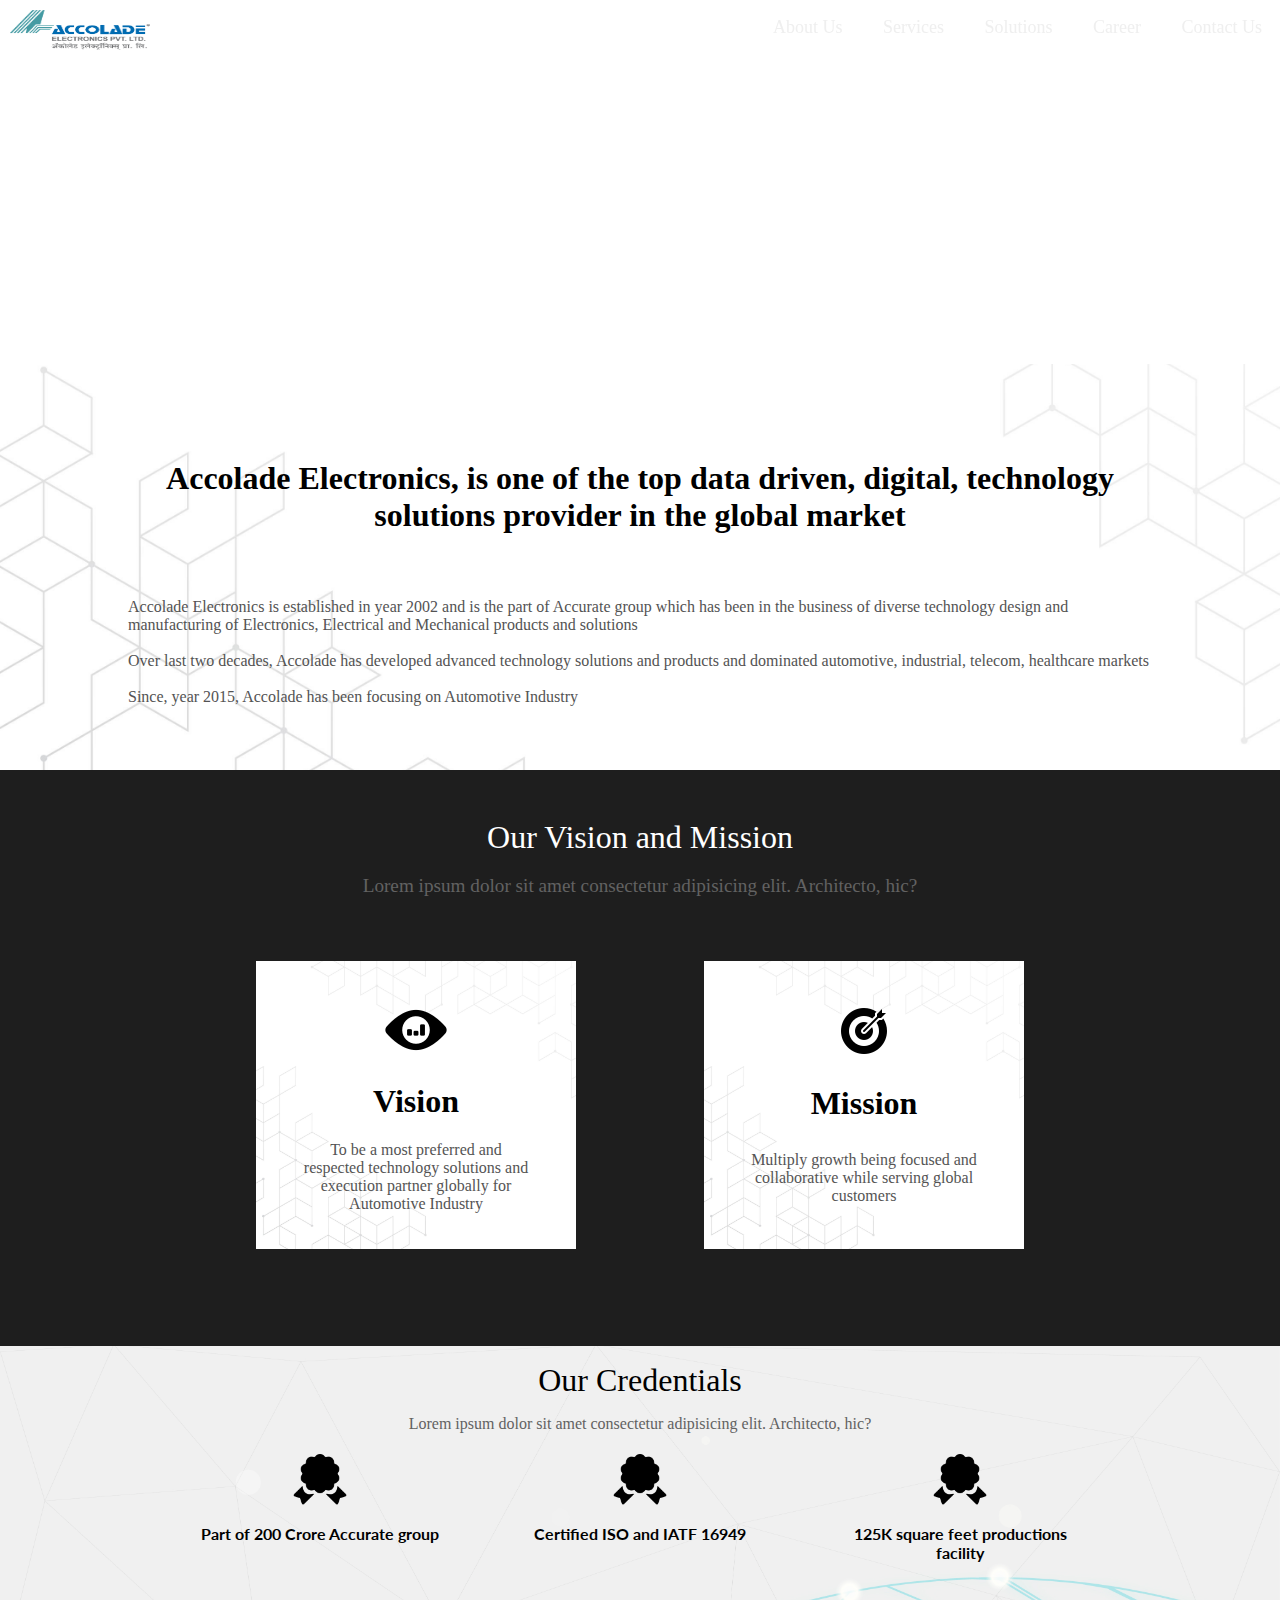
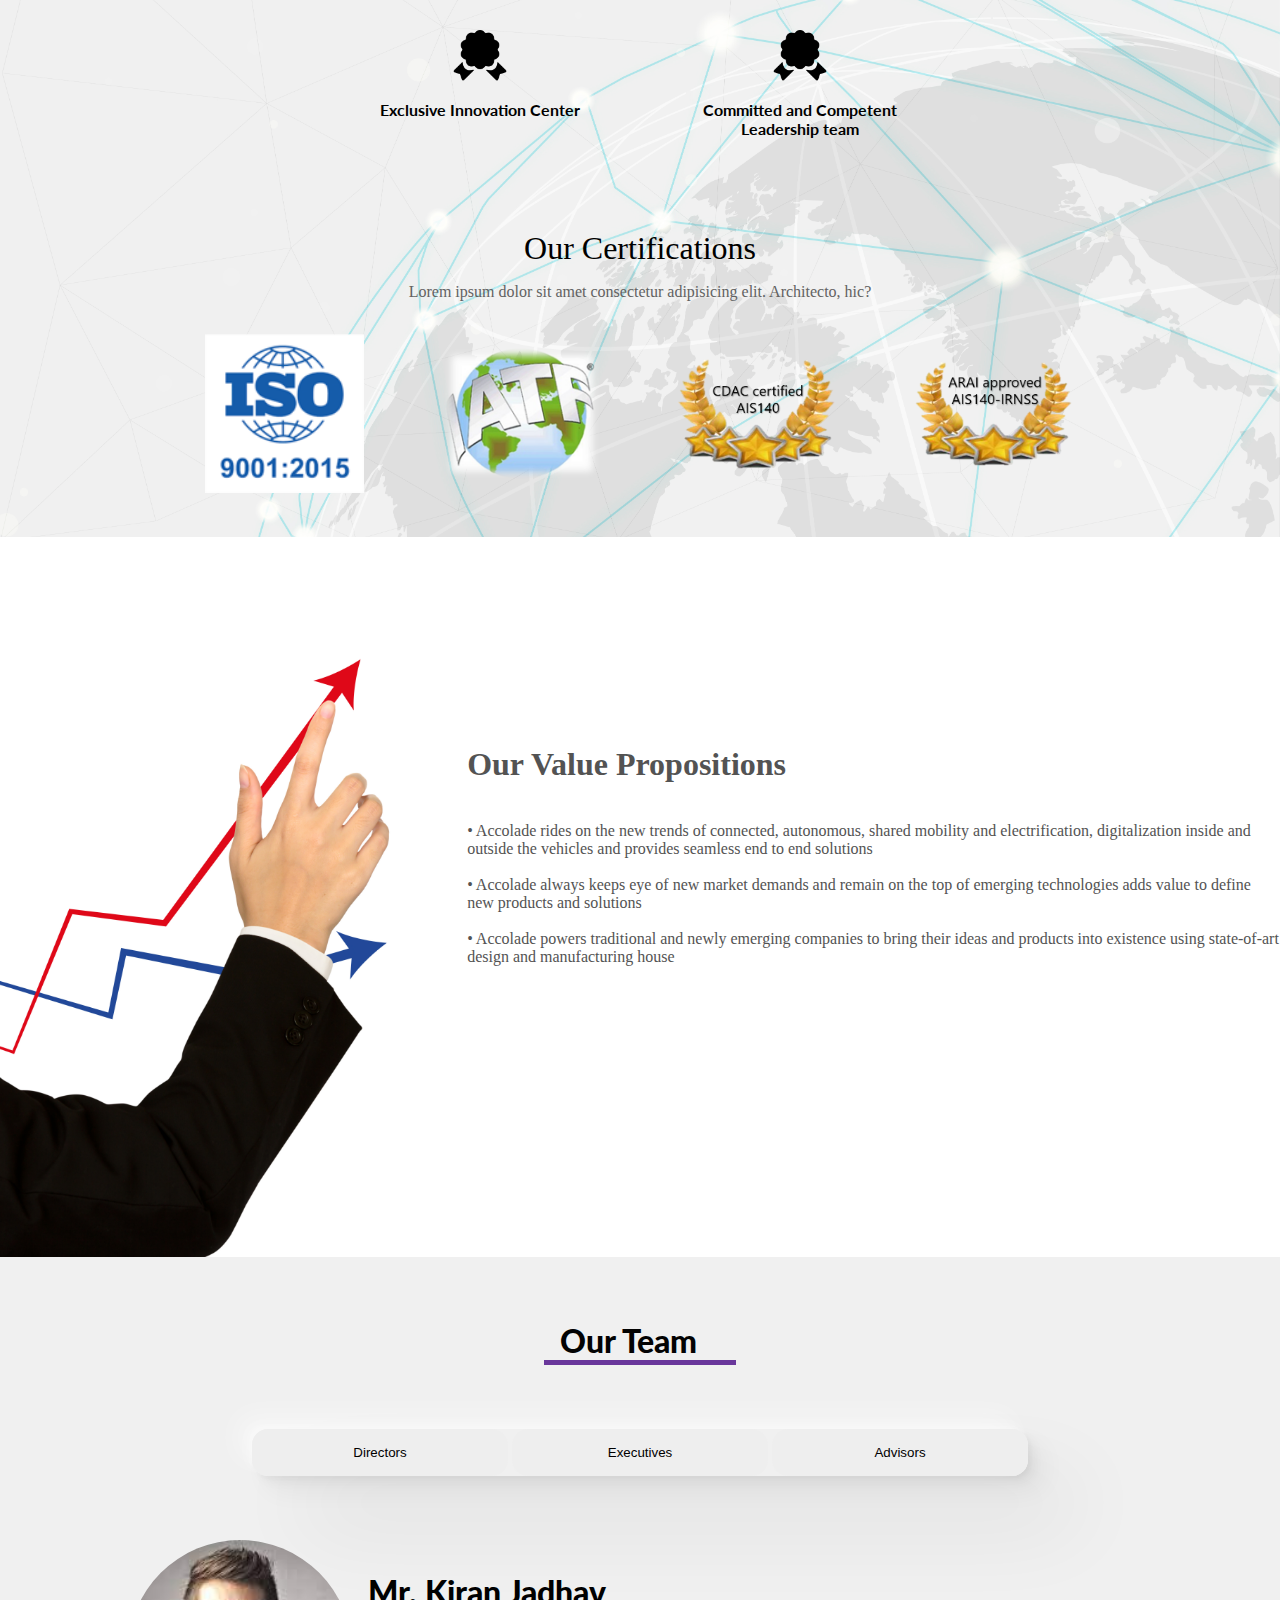
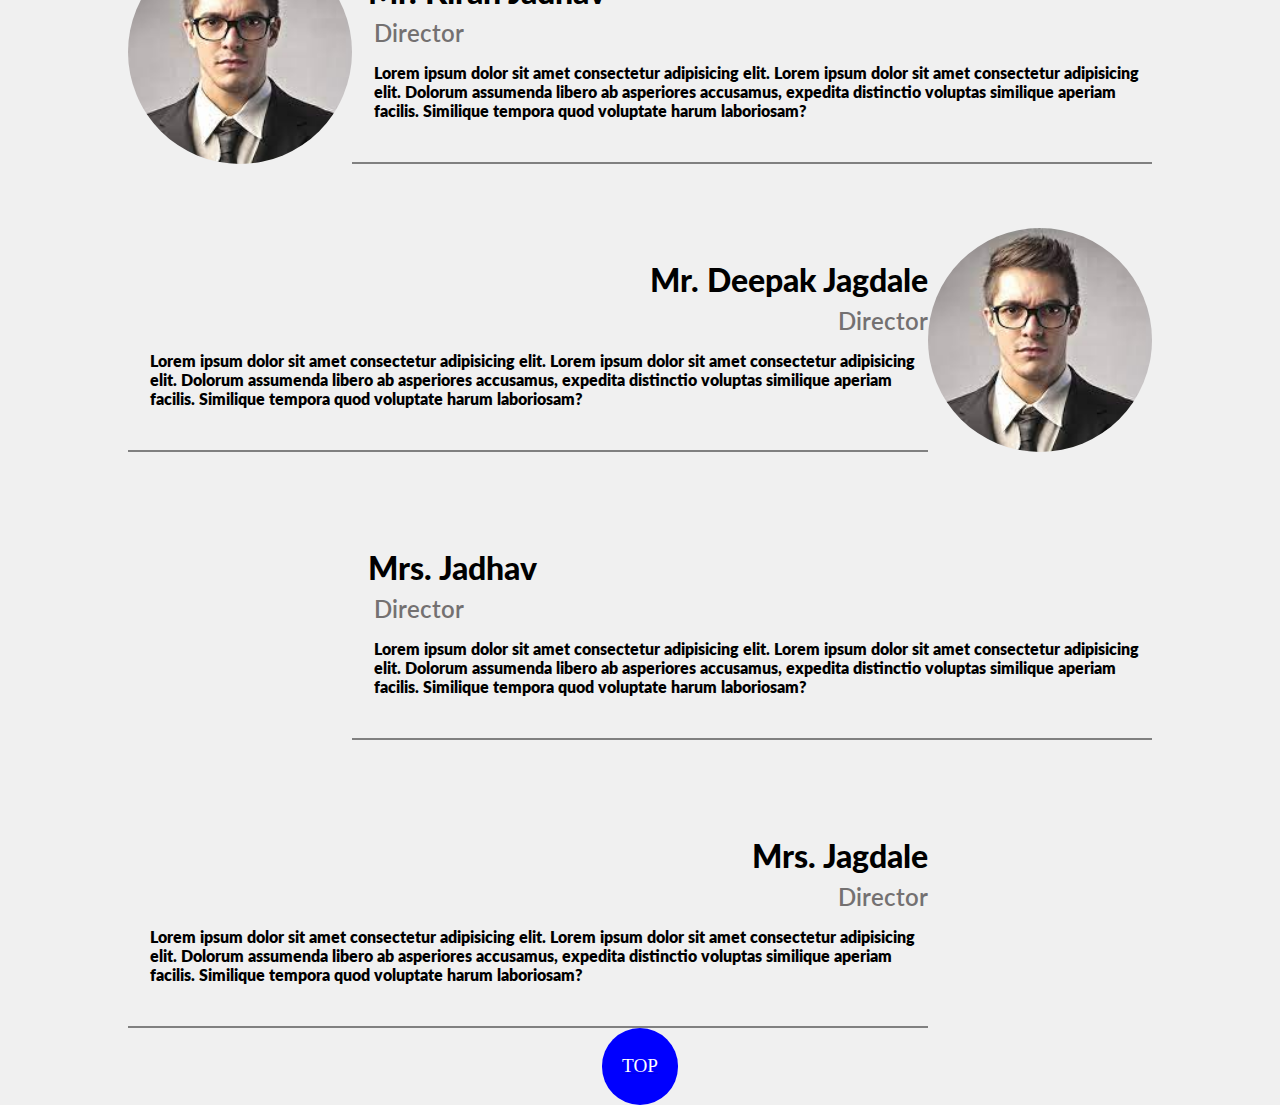
==== about_us.html @ e9a10e1c "first commit" ====
<!DOCTYPE html>
<html lang="en">
<head>
    <meta charset="UTF-8">
    <meta http-equiv="X-UA-Compatible" content="IE=edge">
    <meta name="viewport" content="width=device-width, initial-scale=1.0">
    <title>About Us</title>
    <link rel="stylesheet" href="./about_us.css">
    <!-- <link rel="stylesheet" href="./services.css"> -->
</head>
<body>
    <div class="container">
        <div class="nav" id="nav">
            <input type="checkbox" id="nav-check">
            <div class="nav-header">
              <div class="nav-title" id="nav-title">
                <a href="./index.html"><img src="./Accolade.png" class="nav_img" alt=""></a>
              </div>
            </div>
            <div class="nav-btn" id="nav-btn">
              <label for="nav-check"> 
                <span></span>
                <span></span>
                <span></span>
              </label>
            </div>
          
            <div class="nav-links">
              <a href="./about_us.html">About Us</a>
              <a href="./services.html">Services</a>
              <a href="./solutions.html" target="_blank">Solutions</a>
              <a href="" target="_blank">Career</a>
              <a href="./contact_us.html" target="_blank">Contact Us</a>
            </div>
          </div>
        
        <div class="about_header">
            <div class="about_header_head">
                About Us
            </div>
        </div>

        <div class="img_info2">
          <div class="img_head">
            Accolade Electronics, is one of the top data driven, digital, technology solutions provider in the global market 
          </div>
          <div class="img_text">
           Accolade Electronics is established in year 2002 and is the part of Accurate group which has been in the business of diverse technology design and manufacturing of Electronics, Electrical and Mechanical products and solutions</br></br>Over last two decades, Accolade has developed advanced technology solutions and products and dominated automotive, industrial, telecom, healthcare markets</br></br>Since, year 2015, Accolade has been focusing on Automotive Industry

          </div>
          

        </div>

         <div class="vmv_container">
          <div class="vmv_head">
            <div class="vmv_head_heading">Our Vision and Mission</div>
            <div class="vmv_head_body">Lorem ipsum dolor sit amet consectetur adipisicing elit. Architecto, hic?
             </div>
           </div>
           <div class="vmv_blocks">
            <div class="vmv_block">
              <div class="vmv_block_icon">
                <img src="./icons8-vision-64.png" class="vmv_block_img" alt="">
              </div>
              <div class="vmv_block_desc">
                Vision
              </div>
              <div class="vmv_block_desc_body">To be a most preferred and respected technology solutions and execution partner globally for Automotive Industry</div>
            </div>
            <div class="vmv_block">
              <div class="vmv_block_icon">
                <img src="./icons8-goal-50.png" class="vmv_block_img" alt="">
              </div>
              <div class="vmv_block_desc">
                Mission
              </div>
              <div class="vmv_block_desc_body">Multiply growth being focused and collaborative while serving global customers</div>
            </div>
          </div>
        </div> 



        <div class="creds_cert_container">

       

        <div class="creds_container">
          <div class="creds_head">
           <div class="creds_head_heading">Our Credentials</div>
           <div class="creds_head_body">Lorem ipsum dolor sit amet consectetur adipisicing elit. Architecto, hic?
            </div>
          </div>

          <div class="strength">
            
            <div class="strcard2">
                <div class="strcard100">
                   <div class="servicecards">
                      <img class="servicecer" src="./icons8-certificate-96.png" alt="">
                   </div>
                   <div >
                     <p class="servicepara">Part of 200 Crore Accurate group</p>
                   </div>
                </div>
    
                <div class="strcard100">
                  <div class="servicecards">
                    <img class="servicecer" src="./icons8-certificate-96.png" alt="">
                 </div>
                 <div >
                   <p class="servicepara">Certified ISO and IATF 16949</p>
                 </div>
                </div>   
    
                <div class="strcard100">
                  <div class="servicecards">
                    <img class="servicecer" src="./icons8-certificate-96.png" alt="">
                 </div>
                 <div >
                   <p class="servicepara">125K square feet productions facility</p>
                 </div>
                </div>   
        </div>
   
    
        <div class="strcard2">
            <div class="strcard100">
              <div class="servicecards">
                <img class="servicecer" src="./icons8-certificate-96.png" alt="">
             </div>
             <div >
               <p class="servicepara">Exclusive Innovation Center</p>
             </div>
            </div>
    
            <div class="strcard100">
              <div class="servicecards">
                <img class="servicecer" src="./icons8-certificate-96.png" alt="">
             </div>
             <div >
               <p class="servicepara">Committed and Competent Leadership team</p>
             </div>
            </div>   
    </div>
    </div>
        </div>

        <div class="cert_container">
          <div class="cert_head">
           <div class="cert_head_heading">Our Certifications</div>
           <div class="cert_head_body">Lorem ipsum dolor sit amet consectetur adipisicing elit. Architecto, hic?
            </div>
          </div>
          <div class="cert_blocks">
            <div class="cert_block1"></div>
            <div class="cert_block2"></div>
            <div class="cert_block3"></div>
            <div class="cert_block4"></div>
          </div>
        </div>
      </div>

       

        <div class="img_info">
          <div class="img_img_2">
          </div>
          <div class="img_text">
            <div class="img_text_head">Our Value Propositions</div>
            
            •	Accolade rides on the new trends of connected, autonomous, shared mobility and electrification, digitalization inside and outside the vehicles and provides seamless end to end solutions </br></br>
•	Accolade always keeps eye of new market demands and remain on the top of emerging technologies adds value to define new products and solutions </br></br>
•	Accolade powers traditional and newly emerging companies to bring their ideas and products into existence using state-of-art design and manufacturing house  </br></br>

          </div>
          

        </div>
       
        <div class="profiles_container">
    <div id="ourteam" class="ourteam">
        Our Team
    </div>
    <div class="btn-group">
      <a href="./about_us.html#ourteam"><button class="btn-group__item btn-group__item">Directors</button></a>
      <a href="./about_us_exec.html#ourteam"><button class="btn-group__item">Executives</button></a>
        <a href="./about_us_adv.html#ourteam"><button class="btn-group__item">Advisors</button></a>

        </div>


    <div class="profile">
        <div class="photo1">
        </div>
        <div class="aboutmember">
            <div id="management" class="name">Mr. Kiran Jadhav</div>
            <div class="designation">Director</div>
            <div class="proinfo">Lorem ipsum dolor sit amet consectetur adipisicing elit. Lorem ipsum dolor sit amet consectetur adipisicing elit. Dolorum assumenda libero ab asperiores accusamus, expedita distinctio voluptas similique aperiam facilis. Similique tempora quod voluptate harum laboriosam?</div>
        </div>
    </div>


    <div class="profile2">
        <div class="aboutmember">
            <div class="name4">Mr. Deepak Jagdale</div>
            <div class="designation4">Director</div>
            <div class="proinfo4">Lorem ipsum dolor sit amet consectetur adipisicing elit. Lorem ipsum dolor sit amet consectetur adipisicing elit. Dolorum assumenda libero ab asperiores accusamus, expedita distinctio voluptas similique aperiam facilis. Similique tempora quod voluptate harum laboriosam?</div>
        </div>
        <div class="photo1">
        </div>
    </div>


    <div class="profile1">
      <div class="aboutmember">
        <div class="photo1">
        </div>
          <div class="name4">Mr. Deepak Jagdale</div>
          <div class="designation4">Director</div>
          <div class="proinfo4">Lorem ipsum dolor sit amet consectetur adipisicing elit. Lorem ipsum dolor sit amet consectetur adipisicing elit. Dolorum assumenda libero ab asperiores accusamus, expedita distinctio voluptas similique aperiam facilis. Similique tempora quod voluptate harum laboriosam?</div>
      </div>
  </div>

    <div class="profile">
        <div class="photo2">
        </div>
        <div class="aboutmember">
            <div id="management" class="name">Mrs. Jadhav</div>
            <div class="designation">Director</div>
            <div class="proinfo">Lorem ipsum dolor sit amet consectetur adipisicing elit. Lorem ipsum dolor sit amet consectetur adipisicing elit. Dolorum assumenda libero ab asperiores accusamus, expedita distinctio voluptas similique aperiam facilis. Similique tempora quod voluptate harum laboriosam?</div>
        </div>
    </div>

    <div class="profile2">
      <div class="aboutmember">
          <div class="name4">Mrs. Jagdale</div>
          <div class="designation4">Director</div>
          <div class="proinfo4">Lorem ipsum dolor sit amet consectetur adipisicing elit. Lorem ipsum dolor sit amet consectetur adipisicing elit. Dolorum assumenda libero ab asperiores accusamus, expedita distinctio voluptas similique aperiam facilis. Similique tempora quod voluptate harum laboriosam?</div>
      </div>
      <div class="photo2">
      </div>
  </div>


  <div class="profile1">
    <div class="aboutmember">
      <div class="photo2">
      </div>
        <div class="name4">Mrs. Jagdale</div>
        <div class="designation4">Director</div>
        <div class="proinfo4">Lorem ipsum dolor sit amet consectetur adipisicing elit. Lorem ipsum dolor sit amet consectetur adipisicing elit. Dolorum assumenda libero ab asperiores accusamus, expedita distinctio voluptas similique aperiam facilis. Similique tempora quod voluptate harum laboriosam?</div>
    </div>
</div>

    <a href="#ourteam">
        <div class="topbtn">
            TOP
        </div>
    </a>
  </div>

    </div>
    <script src="main.js"></script>
            
</body>
</html>
---- about_us.css ----
@import url("https://fonts.googleapis.com/css2?family=Lato&display=swap");



body {
  margin: 0;
  padding: 0;
  
}

.header{
    background-color: black;
}

.container {
  width: 100%;
  margin: 0;
  padding: 0;
  display: flex;
  flex-direction: column;
  align-items: center;
  -webkit-transition: background-color 2s ease-out;
  -moz-transition: background-color 2s ease-out;
  -o-transition: background-color 2s ease-out;
  transition: background-color 2s ease-out;
  
}

* {
  box-sizing: border-box;
}

body {
  margin: 0px;
  font-family: "segoe ui";
}

/* for home link */
/* newly added */

.nav_img{
  height: 40px;
  width: 140px;
}

.home_nav_link{
  text-decoration: none;
  color: white;
}

.nav {
  height: 60px;
  width: 100%;
  background: transparent;
  position: fixed;
  z-index: 4;
}

.nav > .nav-header {
  display: inline;
}

.nav > .nav-header > .nav-title {
  display: inline-block;
  font-size: 22px;
  color: #fff;
  padding: 10px 10px 10px 10px;
}

.nav > .nav-btn {
  display: none;
}

.nav > .nav-links {
  display: inline;
  float: right;
  font-size: 18px;
  height: 100%;
}

.nav > .nav-links > a {
  display: inline-block;
  padding: 1em;
  height: 100%;
  text-decoration: none;
  color: #efefef;
  text-align: center;
  line-height: 100%;
}

.nav > .nav-links > a:hover {
  background-color: rgba(0, 0, 0, 0.3);
}

.nav > #nav-check {
  display: none;
}

@media (max-width: 700px) {
  .nav_img{
    height: 40px;
    width: 100px;
  }
  .ham_link{
    height: 1em;
  }
  .nav > .nav-btn {
    display: inline-block;
    position: absolute;
    right: 0px;
    top: 0px;
  }
  .nav > .nav-btn > label {
    display: inline-block;
    width: 50px;
    height: 50px;
    padding: 13px;
  }
  .nav > .nav-btn > label:hover,
  .nav #nav-check:checked ~ .nav-btn > label {
    background-color: rgba(0, 0, 0, 0.3);
  }
  .nav > .nav-btn > label > span {
    display: block;
    width: 25px;
    height: 10px;
    border-top: 2px solid #eee;
  }
  .nav > .nav-links {
    position: absolute;
    display: block;
    width: 100%;
    background-color: #333;
    height: 0px;
    transition: all 0.3s ease-in;
    overflow-y: hidden;
    top: 50px;
    left: 0px;
  }
  .nav > .nav-links > a {
    display: block;
    width: 100%;
    height: 4em;
  }
  .nav > #nav-check:not(:checked) ~ .nav-links {
    height: 0px;
  }
  .nav > #nav-check:checked ~ .nav-links {
    height: calc(100vh - 50px);
    overflow-y: auto;
  }

}

/*over video text*/

.over_video {
  z-index: 2;
  color: white;
  position: absolute;
  width: 50%;
  top: 12em;
  left: 25%;
  text-align: center;
  flex-direction: column;
  align-items: center;
}
.over_video_heading {
  text-align: center;
  font-size: 4em;
  font-weight: 400;
}

/*scroll nav css*/
.pa-fixed-header {
  background-color: #ffffff !important;
  -webkit-transition: background-color 1s ease-out;
  -moz-transition: background-color 1s ease-out;
  -o-transition: background-color 1s ease-out;
  transition: background-color 1s ease-out;
}

.text-black {
  color: #000000 !important;
}

.about_header{
  background: transparent;
    width: 100%;
    color: rgb(255, 255, 255);
    display: flex;
    flex-direction: column;
    align-items: center;
    justify-content: flex-end;
    background-image: url("./AboutUs\ Page\ banner\ image.jpg");
    background-size: cover;
    background-position: center center;
    background-repeat: no-repeat;
    background-attachment: local;
    padding-bottom: 2em;
    animation: fadeIn ease 5s;
    animation-iteration-count: 1;
    animation-fill-mode: forwards;

}

@keyframes fadeIn {
  0% {
      opacity: 0%;
  }
  100% {
      opacity: 100%;
   }
}

.about_header_head{
    text-align: right;
    width: 100%;
    margin-top: 3em;
    padding-right: 1em;
    font-size: 5em;
    font-weight: 500;
    font-family:'Gill Sans', 'Gill Sans MT', Calibri, 'Trebuchet MS', sans-serif;

    
}

.about_header_body{
    text-align: center;
    font-size: 1.2em;
    padding-left: 8em;
    padding-right: 8em;
    margin-top: 1.5em;

}

.img_info{
  width: 100%;
  min-height: 35em;
  display: flex;
  justify-content: space-between;
  align-items: center;
  background-color: white;
  color: #000000;



}

.img_info2{
  width: 100%;
  display: flex;
  flex-direction: column;
  justify-content: space-evenly;
  align-items: center;
  background-color: white;
  color: #000000;
  background-image: url("./5570863.jpg");
    background-size: cover;
    background-position: center center;
    background-repeat: no-repeat;
    background-attachment: local;


}

.img_img{
  width: 45%;
  height: 100%;
  border-radius: 0 90% 90% 0;
  z-index: 2;
  float: left;
  background-image: url("./gabriel-santos-GBVDilE8yvI-unsplash.jpg");
   background-size: cover;
  background-position: center center;
  background-repeat: no-repeat;
  background-attachment: local;
  color: rgb(0, 0, 0);
  font-size: 3em;
  font-weight: 500;
  text-align: center;
  padding-right: 1em;
  display: flex;
  flex-direction: column;
  justify-content: center;
  align-items: flex-end;
  animation: fadeInAnimation ease 5s;
  animation-iteration-count: 1;
  animation-fill-mode: forwards;
}

.img_img_2{
  width: 45%;
  height: 15em;
  border-radius: 0 90% 90% 0;
  z-index: 2;
  float: left;
  background-image: url("./businessman-touching-red-arrow.jpg");
   background-size: cover;
  background-position: center center;
  background-repeat: no-repeat;
  background-attachment: local;
  color: rgb(0, 0, 0);
  font-size: 3em;
  font-weight: 500;
  text-align: center;
  padding-right: 1em;
  display: flex;
  flex-direction: column;
  justify-content: left;
  align-items: flex-end;
  animation: fadeInAnimation ease 5s;
  animation-iteration-count: 1;
  animation-fill-mode: forwards;
}

.img_text{
  color: rgb(83, 83, 83);
  font-size: 1em;
  width: 80%;
  margin-bottom: 3em;
  padding-bottom: 1em;
}

.img_text_head{
  font-size: 2em;
  font-weight: 600;
  padding-bottom: 1.2em;
}

.img_head{
  width: 80%;
  font-size: 2em;
  margin-top: 3em;
  text-align: center;
  font-weight: 700;
  margin-bottom: 2em;
}

@media (max-width: 800px){
  .img_img{
    display: none;
  }
  .img_img_2{
    display: none;
  }
  .img_text{
    display: flex;
    flex-direction: column;
    align-items: center;
    justify-content: center;
    text-align: center;
    margin: auto;
  }
}

@keyframes fadeInAnimation {
  0% {    
      opacity: 0%;
      width: 0%;
  }
  100% {
      opacity: 100%;
      width: 45%;

   }
}

/* creds-container */

.creds_cert_container{
  width: 100%;
  background-color: rgb(240, 240, 240);
  display: flex;
  flex-wrap: wrap;
  flex-direction: column;
  align-items: center;
  justify-content: center;
  background-image: url("./61769.jpg");
  background-position: center center;
  background-repeat: no-repeat;
  background-size: cover;
}

.creds_container{
  width: 100%;
  background: transparent;
  display: flex;
  flex-direction: column;
  align-items: center;
  justify-content: center;
  
}

.creds_head{
  width: 100%;
  display: flex;
  flex-direction: column;
  align-items: center;
  justify-content: center;

}

.creds_head_heading{
  font-size: 2em;
  font-weight: 500;
  width: 100%;
  display: flex;
  align-items: center;
  justify-content: center;
  margin-top: 0.5em;
}

.creds_head_body{
  display: flex;
  align-items: center;
  justify-content: center ;
  padding-left: 8%;
  padding-right: 8%;
  width: 100%;
  font-size: 1em;
  margin-top: 1em;
  color: rgb(98, 98, 98);
  text-align: center;
}



.creds_blocks{
  height: 70%;
  max-width: 100%;
  display: flex;
  justify-content: space-evenly;
  align-items: center;
  flex-wrap: wrap;
  padding-left: 20%;
  padding-right: 20%;
  padding-top: 2em;
  
  


}

.creds_block{
  width: 30%;
  height: 50%;
  display: flex;
  align-items: center;
  justify-content: space-evenly;
  flex-direction: column;
  
  
}

/* .creds_block_icon{

  display: flex;
  justify-content: center;
  align-items: center;
  height: 30%;
} */
.creds_block_img{
  height: 60px;
  width: 60px;
}

.creds_block_desc{
  text-align: center;
  height: 70%;
  display: flex;
  justify-content: center;
  align-items: center;
  font-size: 1.4em;
  color: rgb(0, 0, 0);
  font-weight: 600;
  padding-left: 20px;
  padding-right: 20px;
}

/* certifications */

.cert_container{
  min-height: 22em;
  width: 100%;
  background: transparent;
  display: flex;
  flex-direction: column;
  align-items: center;
  justify-content: center;
  padding-bottom: 2em;
}

.cert_head{
  width: 100%;
  display: flex;
  flex-direction: column;
  align-items: center;
  justify-content: center;

}

.cert_head_heading{
  font-size: 2em;
  font-weight: 500;
  width: 100%;
  display: flex;
  align-items: center;
  justify-content: center;
  margin-top: 1em;
}

.cert_head_body{
  display: flex;
  flex-wrap: wrap;
  align-items: center;
  justify-content: center ;
  padding-left: 8%;
  padding-right: 8%;
  width: 100%;
  font-size: 1em;
  margin-top: 1em;
  color: rgb(98, 98, 98);
}



.cert_blocks{
  height: 80%;
  width: 100%;
  display: flex;
  justify-content: space-evenly;
  align-items: center;
  flex-wrap: wrap;
  padding-left: 10%;
  padding-right: 10%;
  padding-top: 2em;
}

.cert_block1{
  width: 10em;
  height: 10em;
  display: flex;
  align-items: center;
  justify-content: space-evenly;
  flex-direction: column;
  background-image: url("./iso_cert.png");
  background-size: contain;
 background-position: center center;
 background-repeat: no-repeat;
 background-attachment: local;

  
  
}

.cert_block2{
  width: 10em;
  height: 10em;
  display: flex;
  align-items: center;
  justify-content: space-evenly;
  flex-direction: column;
  background-image: url("./iatf_cert.png");
  background-size: contain;
 background-position: center center;
 background-repeat: no-repeat;
 background-attachment: local;
  
  
}
.cert_block3{
  width: 10em;
  height: 10em;
  display: flex;
  align-items: center;
  justify-content: space-evenly;
  flex-direction: column;
  background-image: url("./cdac_cert.png");
  background-size: contain;
 background-position: center center;
 background-repeat: no-repeat;
 background-attachment: local;
  
  
}
.cert_block4{
  width: 10em;
  height: 10em;
  display: flex;
  align-items: center;
  justify-content: space-evenly;
  flex-direction: column;
  background-image: url("./arai_cert.png");
  background-size: contain;
 background-position: center center;
 background-repeat: no-repeat;
 background-attachment: local;
  
  
}

@media only screen and (max-width: 400px){
  .cert_head_heading{
    font-size: 2em;
  }

  .cert_head_body{
    text-align: center;
  }



}



/* our presence */

.pres_container{
  height: 40em;
  width: 100%;
  background-color: rgb(255, 255, 255);
  display: flex;
  flex-direction: column;
  justify-content: space-evenly;
  align-items: center;
  background-image: url("./5570863.jpg");
  background-size: cover;
 background-position: center center;
 background-repeat: no-repeat;
 background-attachment: local;
}

.pres_head{
  width: 100%;
  font-size: 3em;
  font-weight: 600;
  display: flex;
  align-items: center;
  justify-content: center;
}

.pres_map{
  height: 60%;
  width: 80%;
  background-image: url("./map_img.png");
  background-size: contain;
 background-position: center center;
 background-repeat: no-repeat;
 background-attachment: local;
}

.pres_body{
  width: 80%;
  font-size: 1.5em;
  font-weight: 500;
  display: flex;
  align-items: center;
  justify-content: right;

}


/* vision mission values */

.vmv_container{
  min-height: 36em;
  width: 100%;
  background-color: rgb(30, 30, 30);
  display: flex;
  flex-direction: column;
  align-items: center;
  justify-content: space-evenly;
  padding-bottom: 2em;
}

.vmv_head{
  width: 100%;
  display: flex;
  flex-direction: column;
  align-items: center;
  justify-content: center;

}

.vmv_head_heading{
  font-size: 2em;
  font-weight: 500;
  width: 100%;
  display: flex;
  align-items: center;
  justify-content: center;
  margin-top: 0.5em;
  color: white;
}

.vmv_head_body{
  display: flex;
  align-items: center;
  justify-content: center ;
  padding-left: 8%;
  padding-right: 8%;
  width: 100%;
  font-size: 1.2em;
  margin-top: 1em;
  color: rgb(98, 98, 98);
  text-align: center;
}

.vmv_blocks{
  height: 80%;
  width: 100%;
  display: flex;
  flex-wrap: wrap;
  justify-content: space-evenly;
  align-items: center;
  padding-left: 10%;
  padding-right: 10%;
  padding-top: 2em;
}



.vmv_block{
  width: 20em;
  min-height: 18em;
  margin-bottom: 2em;
  display: flex;
  align-items: center;
  justify-content: space-evenly;
  flex-direction: column;
  background-color: white;
  background-image: url("./5570863.jpg");
  background-position: center center;
  background-repeat: no-repeat;
  background-size: cover;
  padding: 1em;
}

.vmv_block_icon{

  display: flex;
  justify-content: center;
  align-items: center;
  height: 20%;
}
.vmv_block_img{
  height: 100%;
  width: 100%;
}

.vmv_block_desc{
  text-align: center;
  height: 25%;
  display: flex;
  justify-content: center;
  align-items: center;
  font-size: 2em;
  font-weight: 700;
  color: rgb(0, 0, 0);
  padding-left: 20px;
  padding-right: 20px;
}

.vmv_block_desc_body{
  width: 100%;
  height: 40%;
  text-align: center;
  padding-left: 10%;
  padding-right: 10%;
  color: rgb(84, 84, 84);
  font-size: 1em;
  
}

.vmv_values_block{
  height: 30%;
  width: 100%;
  background-color: white;
  margin-top: 2em;
}

@media only screen and (max-width: 800px){

  .vmv_head_heading{
    font-size: 2em;
  }

  .vmv_head_body{
    font-size: 1.2em;
  }



  /* .vmv_blocks{
    height: 80%;
    width: 100%;
    display: flex;
    flex-direction: column;
    justify-content: space-evenly;
    align-items: center;
    padding-left: 10%;
    padding-right: 10%;
    padding-top: 2em;
  }
   */



}


.img_cards{
  width: 100%;
  background-color: rgb(240, 240, 240);
  height: 800px;
  padding: 5%;
  display: flex;
  flex-direction: row;
  justify-content: space-between;
  flex-wrap:wrap-reverse;
}
.img_card{
  width: 45%;
  height: 20em;
  background-color: rgb(255, 255, 255);
  margin-bottom: 2em;


}
.img_card_img{
  display: none;
  width: 100%;
  height: 100%;
  background-image: url("./5g-communication-technology-composition.jpg");
  background-size: cover;
  background-position: center center;
  background-repeat: no-repeat;
  background-attachment: local;
  display: flex;
  align-items: center;
  justify-content: center;
  font-size: 10vw;
  color: white;
  z-index: 2;
  position: relative;
  text-align: center;
  top: -20.5vw;

  
}

.img_card_hover{
  font-size: 2em;
  

}

.img_card_img:hover{
  animation: backgroundFade ease 1s;
  animation-iteration-count: 1;
  animation-fill-mode: forwards;  
}

.under_image{
  padding: 5%;
}

.under_image_head{
  font-size: 5em;
  width: 100%;
  text-align: center;
  font-weight: 600;
  margin-bottom: 20px;
}

.under_image_body{
  font-size: 2em;
  text-align: center;

}
@keyframes backgroundFade{
  0% {    
    opacity: 100%;
  }
  100% {
    opacity: 0%;

   }
}

/* profiles */

.profiles_container{
  
  background-color: rgb(240, 240, 240);
  display: flex;
  flex-direction: column;
  align-items: center;
  justify-content: center;
  padding-top: 4em;
  width: 100%;
}

.photo1{
  height: 14em;
  width: 14em;
  border-radius: 50%;
  background-image: url("[data-uri]");
  background-position: center;
    background-repeat: no-repeat;
    background-size: cover;
}
.profile{
  display: flex;
  padding-top: 4em;
}
.profile1{
  display: flex;
  padding-top: 4em;
  display: none;
}
.profile2{
  display: flex;
  padding-top: 4em;
}
.name{
  font-size: 2em;
  padding-left: 0.5em;
  font-family: 'Lato', sans-serif;
  font-weight: 900;
}
.designation{
  font-family: 'Lato', sans-serif;
  padding-left: 0.9em;
  color: rgb(116, 113, 113);
  font-size: 1.5em;
  padding-top: 0.3em;
  font-weight: 600;
}
.proinfo{
  max-width: 50em;
  font-family: 'Lato', sans-serif;
  padding-left: 1.4em;
  padding-top: 1em;
  font-weight: 800;
}
.aboutmember{
  padding-top: 2em;
  border-bottom: 2px solid gray;

}
.photo2{
  height: 14em;
  padding-left: 3em;
  width: 14em;
  border-radius: 50%;
  background-position: center;
  background-repeat: no-repeat;
  background-size: cover;
  background-image: url("https://media-exp1.licdn.com/dms/image/C4E03AQHhzINsOR9ClA/profile-displayphoto-shrink_200_200/0/1516768589095?e=1652313600&v=beta&t=KnpCamMC3NzZwfAODjsNoVIgIoxGTl4WN-NMISnRVn0");
}
.photo3{
  height: 14em;
  width: 14em;
  border-radius: 50%;
  padding-left: 3em;
  background-position: center;
  background-repeat: no-repeat;
  background-size: cover;
  background-image: url("https://img.fixthephoto.com/blog/images/gallery/news_preview_mob_image__preview_11368.png");
}
.photo4{
  height: 14em;
  width: 14em;
  border-radius: 50%;
  background-position: center;
  background-repeat: no-repeat;
  background-size: cover;
  background-image: url("https://raw.githubusercontent.com/ArjunAtlast/Profile-Card/master/assets/john-doe.png");
}

  .name4{
    font-size: 2em;
    padding-left: 0.5em;
    font-family: 'Lato', sans-serif;
    font-weight: 900;
    display: flex;
    justify-content: right;
    align-items: right;
  }
  .designation4{
    font-family: 'Lato', sans-serif;
    padding-left: 0.9em;
    color: rgb(116, 113, 113);
    font-size: 1.5em;
    padding-top: 0.3em;
    font-weight: 600;
    display: flex;
    justify-content: right;
    align-items: right;
  }
  .proinfo4{
    width: 50em;
    font-family: 'Lato', sans-serif;
    padding-left: 1.4em;
    padding-top: 1em;
    font-weight: 800;
    display: flex;
    justify-content: right;
    align-items: right;
  }
  .ourteam{
    font-size: 2em;
    padding-left: 0.5em;
    font-family: 'Lato', sans-serif;
    font-weight: 900;
    border-bottom:5px solid rebeccapurple;
    width: 6em;

  }

  .btn-group {
    border-radius: 1rem;
    box-shadow: -2.3px -2.3px 3.8px rgba(255, 255, 255, 0.2), -6.3px -6.3px 10.6px rgba(255, 255, 255, 0.3), -15.1px -15.1px 25.6px rgba(255, 255, 255, 0.4), -50px -50px 85px rgba(255, 255, 255, 0.07), 2.3px 2.3px 3.8px rgba(0, 0, 0, 0.024), 6.3px 6.3px 10.6px rgba(0, 0, 0, 0.035), 15.1px 15.1px 25.6px rgba(0, 0, 0, 0.046), 50px 50px 85px rgba(0, 0, 0, 0.07);
    margin: auto;
    margin-top: 4em;
  }
  @media only screen and (max-width: 800px){
    .btn-group {
      border-radius: 1rem;
      box-shadow: -2.3px -2.3px 3.8px rgba(255, 255, 255, 0.2), -6.3px -6.3px 10.6px rgba(255, 255, 255, 0.3), -15.1px -15.1px 25.6px rgba(255, 255, 255, 0.4), -50px -50px 85px rgba(255, 255, 255, 0.07), 2.3px 2.3px 3.8px rgba(0, 0, 0, 0.024), 6.3px 6.3px 10.6px rgba(0, 0, 0, 0.035), 15.1px 15.1px 25.6px rgba(0, 0, 0, 0.046), 50px 50px 85px rgba(0, 0, 0, 0.07);
      margin: auto;
      margin-top: 4em;
      display: flex;
      flex-direction: column;
      justify-content: center;
    }
  }

  .btn-group__item {
    border: none;
    min-width: 16rem;
    padding: 1rem 2rem;
    background-color: #eee;
    cursor: pointer;
    margin: 0;
    box-shadow: inset 0px 0px 0px -15px rebeccapurple;
    transition: all 300ms ease-out;
  }
  .btn-group__item:last-child {
    border-top-right-radius: 1rem;
    border-bottom-right-radius: 1rem;
  }
  .btn-group__item:first-child {
    border-top-left-radius: 1rem;
    border-bottom-left-radius: 1rem;
  }
  .btn-group__item:hover, .btn-group__item:focus {
    color: rebeccapurple;
    box-shadow: inset 0px -20px 0px -15px rebeccapurple;
  }
  .btn-group__item:focus {
    outline: none;
  }
  .btn-group__item:after {
    content: "✔️";
    margin-left: 0.5rem;
    display: inline-block;
    color: rebeccapurple;
    position: absolute;
    transform: translatey(10px);
    opacity: 0;
    transition: all 200ms ease-out;
  }
  .btn-group__item--active:after {
    opacity: 1;
    transform: translatey(-2px);
  }











  .btn {
    width: 120px;
    height: 50px;
  }


  .tab div {
    display: none;
}

.tab div:target {
    display: block;
  
}

.topbtn{
  display: flex;
  justify-content: center;
  height: 4em;
  width: 4em;
  border-radius: 50%;
  align-items: center;
  color: white;
  background-color: blue;
  cursor: pointer;
  font-size: larger;
}

























.servicecards{
  display: flex;
  justify-content: center;
}
.servicecer{
  width: 3.7em;
}
.servicepara{
  display: flex;
  justify-content: center;
  align-items: center;
  text-align: center;
  font-family: 'Lato', sans-serif;
  font-weight: bold;
  font-size: 1em;
}
.servicepara1{
  align-items: center;
  font-size: 0.9em;
  text-align: center;
  padding-left: 2em;
  padding-right: 2em;
  font-family: 'Lato', sans-serif;
}

.strcard2{
  display: flex;
  justify-content: center;
  flex-wrap: wrap;
  width: 100%;
}

.strcard100{
  height: 10em;
  border-radius: 0.5em;
  width: 16em;
  margin-top: 1em;
  margin-right: 2em;
  margin-left: 2em;
}

@media (max-width: 1030px){
  .profile{
    flex-direction: column;
    justify-content: center;
    align-items: center;
  }
  .profile2{
    display: none;
  }
  .profile1{
    display: block;
    align-items: center;
  }
  .aboutmember{
    display: flex;
    flex-direction: column;
    align-items: center;
    max-width: 36em;
    border-bottom: none;
  }
  .proinfo{
    max-width: 87vw;
    display: flex;
    flex-wrap: wrap;
  }
  .proinfo4{
    max-width: 87vw;
    display: flex;
    flex-wrap: wrap;
  }
}
---- services.css ----
@import url("https://fonts.googleapis.com/css2?family=Lato&display=swap");



html {
    scroll-behavior: smooth;
}

body {
  margin: 0;
  padding: 0;
  width: 100%;
  font-family: 'Lato', sans-serif;
}


.container {
    width: 100%;
    margin: 0;
    padding: 0;
    display: flex;
    background-color: #ffffff;
    flex-direction: column;
    align-items: center;
    -webkit-transition: background-color 2s ease-out;
    -moz-transition: background-color 2s ease-out;
    -o-transition: background-color 2s ease-out;
    transition: background-color 2s ease-out;
    
  }

  @keyframes background-color {
    0% {
        opacity: 0%;
    }
    100% {
        opacity: 100%;
     }
}


/* nav */
* {
    box-sizing: border-box;
  }

.nav_img{
    height: 40px;
    width: 140px;
  }

.home_nav_link{
    text-decoration: none;
    color: white;
  }
  
  .nav {
    height: 60px;
    width: 100%;
    background: transparent;
    position: fixed;
    z-index: 4;
  }
  
  .nav > .nav-header {
    display: inline;
  }
  
  .nav > .nav-header > .nav-title {
    display: inline-block;
    font-size: 22px;
    color: #fff;
    padding: 10px 10px 10px 10px;
  }
  
  .nav > .nav-btn {
    display: none;
  }
  
  .nav > .nav-links {
    display: inline;
    float: right;
    font-size: 18px;
    height: 100%;
  }
  
  .nav > .nav-links > a {
    display: inline-block;
    padding: 1em;
    height: 100%;
    text-decoration: none;
    color: #efefef;
    text-align: center;
    line-height: 100%;
  }
  
  .nav > .nav-links > a:hover {
    background-color: rgba(0, 0, 0, 0.3);
  }
  
  .nav > #nav-check {
    display: none;
  }
  
  @media (max-width: 700px) {
    .nav_img{
      height: 40px;
      width: 100px;
    }

    .ham_link{
      height: 1em;
    }
    .nav > .nav-btn {
      display: inline-block;
      position: absolute;
      right: 0px;
      top: 0px;
    }
    .nav > .nav-btn > label {
      display: inline-block;
      width: 50px;
      height: 50px;
      padding: 13px;
    }
    .nav > .nav-btn > label:hover,
    .nav #nav-check:checked ~ .nav-btn > label {
      background-color: rgba(0, 0, 0, 0.3);
    }
    .nav > .nav-btn > label > span {
      display: block;
      width: 25px;
      height: 10px;
      border-top: 2px solid #eee;
    }
    .nav > .nav-links {
      position: absolute;
      display: block;
      width: 100%;
      background-color: #333;
      height: 0px;
      transition: all 0.3s ease-in;
      overflow-y: hidden;
      top: 50px;
      left: 0px;
    }
    .nav > .nav-links > a {
      display: block;
      width: 100%;
      height: 4em;
    }
    .nav > #nav-check:not(:checked) ~ .nav-links {
      height: 0px;
    }
    .nav > #nav-check:checked ~ .nav-links {
      height: calc(100vh - 50px);
      overflow-y: auto;
    }
  }

  .pa-fixed-header {
    background-color: #ffffff !important;
    -webkit-transition: background-color 1s ease-out;
    -moz-transition: background-color 1s ease-out;
    -o-transition: background-color 1s ease-out;
    transition: background-color 1s ease-out;
  }
  
  .text-black {
    color: #000000 !important;
  }

/* img_header */

.about_header{
    background: transparent;
      height: 30em;
      width: 100%;
      color: rgb(255, 255, 255);
      display: flex;
      flex-direction: column;
      align-items: center;
      justify-content: flex-end;
      background-image: url("./manager-industrial-engineer-using-tablet-check-control-automation-robot-arms-machine.jpg");
      background-size: cover;
      background-position: center center;
      background-repeat: no-repeat;
      background-attachment: local;
      padding-bottom: 2em;
      animation: fadeIn ease 5s;
      animation-iteration-count: 1;
      animation-fill-mode: forwards;
  
  }
  
  @keyframes fadeIn {
    0% {
        opacity: 0%;
    }
    100% {
        opacity: 100%;
     }
  }
  
  .about_header_head{
      text-align: right;
      width: 100%;
      padding-right: 1em;
      font-size: 5em;
      font-weight: 500;
  
      
  }
  @media only screen and (max-width: 500px){
    .about_header_head{
      text-align: center;
      width: 100%;
      padding-right: 0em;
      font-size: 5em;
      font-weight: 500;
    }
  }

  .img_info2{
    width: 100%;
    height: 20em;
    display: flex;
    flex-direction: column;
    justify-content: space-evenly;
    align-items: center;
    background-color: white;
    color: #000000;
    background-image: url("./5570863.jpg");
      background-size: cover;
      background-position: center center;
      background-repeat: no-repeat;
      background-attachment: local;
  
  
  }

  .img_text{
    color: rgb(83, 83, 83);
    font-size: 1.2em;
    width: 80%;
  }
  
  .img_text_head{
    font-size: 2em;
    font-weight: 600;
    padding-bottom: 1.2em;
  }
  
  .img_head{
    width: 80%;
    font-size: 2em;
    text-align: center;
    font-weight: 700;
  }
  
/* components */

.productdes_container{
    width: 100%;
    min-height: 45em;
    background-color: rgb(255, 255, 255);
    background-image: url("./5570863.jpg");
    background-size: cover;
    background-position: center center;
    background-repeat: no-repeat;
    background-attachment: local;
}

.productdes_container_new{
  width: 100%;
  min-height: 30em;
  background-color: rgb(255, 255, 255);
  background-image: url("./5570863.jpg");
  background-size: cover;
  background-position: center center;
  background-repeat: no-repeat;
  background-attachment: local;
}

.productdes1_container{
    width: 100%;
    min-height: 20em;
    background-color: rgb(30, 30, 30);
    color: white;
}

.productdes2_container{
  width: 100%;
  height: 100%;
  padding-bottom: 2em;
    background-color: rgb(240, 240, 240);
    background-image: url("./61769.jpg");
    background-position: center center;
    background-repeat: no-repeat;
    background-size:  cover;
    
}

.productdes3_container{
  width: 100%;
  padding-bottom: 2em;
  background-color: rgb(240, 240, 240);
  background-image: url("./61769.jpg");
  background-position: center center;
  background-repeat: no-repeat;
  background-size: cover;
}

.heading1{
  
    font-size: xx-large;
    
    color: rgb(20, 20, 20);
    font-weight: 900;
    padding-left: 2em;
    padding-top: 1em;
    padding-bottom: 0.5em;
    border-bottom: 1px solid rgb(15, 15, 15);
    margin: auto;
    display: flex;
    justify-content: center;
}
.allcards1{
  display: flex;
  justify-content: center;
}
.card10{
  width: 26em;
  max-height: 26em;
  margin-top: 50px;

  background: rgb(43, 41, 49);
  border-radius: 16px;
  -webkit-box-shadow: -2px -1px 15px 7px rgba(0,0,0,0.5);
  -moz-box-shadow: -3px -2px 30px 14px rgba(0,0,0,0.425);
  box-shadow: -4px -3px 45px 21px rgba(0,0,0,0.35);

}
.card20{
  width: 26em;
  max-height: 28em;
  margin-top: 10em;
  margin-left: 10px;
  background: #FFFFFF;
  border-radius: 16px;
  background: rgb(43, 41, 49);
  border-radius: 16px;
  -webkit-box-shadow: -2px -1px 15px 7px rgba(0,0,0,0.5);
  -moz-box-shadow: -3px -2px 30px 14px rgba(0,0,0,0.425);
  box-shadow: -4px -3px 45px 21px rgba(0,0,0,0.35);
}
.card30{
  width: 26em;
  max-height: 28em;

  margin-top: 10px;
  background: #FFFFFF;
  border-radius: 16px;
  background: rgb(43, 41, 49);
  border-radius: 16px;
  -webkit-box-shadow: -2px -1px 15px 7px rgba(0,0,0,0.5);
  -moz-box-shadow: -3px -2px 30px 14px rgba(0,0,0,0.425);
  box-shadow: -4px -3px 45px 21px rgba(0,0,0,0.35);
}
.card40{
  width: 26em;
  max-height: 26em;

  margin-left: 10px;
  margin-top: 10px;
  background: #FFFFFF;
  border-radius: 16px;
  margin-bottom: 50px;
  background: rgb(43, 41, 49);
  border-radius: 16px;
  -webkit-box-shadow: -2px -1px 15px 7px rgba(0,0,0,0.5);
  -moz-box-shadow: -3px -2px 30px 14px rgba(0,0,0,0.425);
  box-shadow: -4px -3px 45px 21px rgba(0,0,0,0.35);
}
.content1{
  color: white;
  margin-left: 10px;
  padding-top: 5px;
  font-weight: 100;
  padding-bottom: 20px;
  margin-right: 10px;
}

.productdes{
  display: flex;
  margin: auto;
  justify-content: center;
}
.producth{
  font-size: 2em;
  display: flex;
  justify-content: center;
  padding-left: 1em;
  padding-right: 1em;
  align-items: center;
  text-align: center;
  font-weight: 600;
}

@media only screen and (max-width: 800px){
  .producth{
    font-size: 2em;
    display: flex;
    justify-content: center;
    align-items: center;
    text-align: center;
    font-weight: 600;
  }
}

.producth_new{
  font-size: 1.7em;
  display: flex;
  justify-content: center;
  align-items: center;
  text-align: center;
  font-weight: 600;
}
.productinfo{
  margin: auto;
  font-size: 1.4em;
  max-width: 70%;
  text-align: center;
 
}
.diagram1{
  max-width: 40em;
  height: 18em;
  background-image: url("./diag1.png");
  background-size: contain;
  background-position: center center;
  background-repeat: no-repeat;
  background-attachment: local;
  margin: auto;

}
@media only screen and (max-width: 500px){

}

.diagram1_new{
  max-width: 40em;
  height: 18em;
  background-image: url("./diag2.png");
  background-size: contain;
  background-position: center center;
  background-repeat: no-repeat;
  background-attachment: local;
  margin: auto;

}

.diagram1_new_2{
  max-width: 40em;
  height: 10em;
  background-image: url("./diag3.png");
  background-size: contain;
  background-position: center center;
  background-repeat: no-repeat;
  background-attachment: local;
  margin: auto;

}
.diaginfo{
  font-size: 0.8em;
}




.productdes1{
  display: flex;
  margin: auto;
  justify-content: center;
  text-align: center;
}
.producth1{
  font-size: 2em;
  font-weight: 600;
  display: flex;
  justify-content: center;
  align-items: center;
  text-align: center;
}
.productinfo1{
  margin: auto;
  font-size: 1.2em;

  max-width: 70%;
  text-align: center;
 
}

.diaginfo1{
  margin-bottom: 3em;
  font-size: 0.9em;
}

.productdes2{
  display: flex;
  margin: auto;
  justify-content: center;
}
.producth2{
  font-size: 2em;
  font-weight: 600;
  display: flex;
  justify-content: center;
  text-align: center;
  align-items: center;
}

.productdes3{
  display: flex;
  margin: auto;
  justify-content: center;
}
.producth3{
  font-size: 2em;
  display: flex;
  text-align: center;
  justify-content: center;
  align-items: center;
  font-weight: 600;
}
.diaginfo3{
  font-size: 0.85em;
  margin-bottom: 3em;
}
.productinfo3{
  margin: auto;
  font-size: 1.2em;
  font-weight: 500;
  max-width: 70%;
  text-align: center;
 
}
.diagram3{
  max-width: 40em;
  height: 24em;
  background-image: url("./diag4.png");
  background-size: contain;
  background-position: center center;
  background-repeat: no-repeat;
  background-attachment: local;
  margin: auto;
  
}

.servicecards{
  display: flex;
  justify-content: center;
  padding-top: 1em;
}
.servicecer{
  width: 6em;
}
.servicepara{
  display: flex;
  justify-content: center;
  align-items: center;
  text-align: center;
  font-family: 'Lato', sans-serif;
  font-weight: 600;
  font-size: 1.5em;
}
.servicepara1{
  align-items: center;
  font-size: 1em;
  text-align: center;
  padding-left: 1em;
  padding-right: 1em;
  font-family: 'Lato', sans-serif;
}

.strcard2{
  display: flex;
  justify-content: center;
  flex-wrap: wrap;
}

.strcard100{
  height: 20em;
  border-radius: 0.5em;
  width: 20em;
 
  margin-right: 2em;
  margin-left: 2em;
  margin-top: 2em;
  
}

.vmv_container{
  min-height: 36em;
  width: 100%;
  background-color: rgb(30, 30, 30);
  display: flex;
  flex-direction: column;
  align-items: center;
  justify-content: space-evenly;
  padding-bottom: 2em;
}

.vmv_head{
  width: 100%;
  display: flex;
  flex-direction: column;
  align-items: center;
  justify-content: center;

}

.vmv_head_heading{
  font-size: 2em;
  font-weight: 500;
  width: 100%;
  display: flex;
  align-items: center;
  justify-content: center;
  margin-top: 0.5em;
  color: white;
}

.vmv_head_body{
  display: flex;
  align-items: center;
  justify-content: center ;
  padding-left: 8%;
  padding-right: 8%;
  width: 100%;
  font-size: 1.2em;
  margin-top: 1em;
  color: rgb(98, 98, 98);
}

@media only screen and (max-width: 800px){
  .vmv_head_body{
    display: flex;
    align-items: center;
    justify-content: center ;
    text-align: center;
    padding-left: 8%;
    padding-right: 8%;
    width: 100%;
    font-size: 1.2em;
    margin-top: 1em;
    color: rgb(98, 98, 98);
  }
}

.vmv_blocks{
  min-height: 20em;
  width: 100%;
  display: flex;
  flex-wrap: wrap;
  justify-content: space-evenly;
  align-items: center;
  padding-left: 10%;
  padding-right: 10%;
  padding-top: 2em;
}



.vmv_block{
  width: 20em;
  min-height: 18em;
  margin-bottom: 2em;
  display: flex;
  align-items: center;
  justify-content: space-evenly;
  flex-direction: column;
  background-color: white;
  background-image: url("./5570863.jpg");
  background-position: center center;
  background-repeat: no-repeat;
  background-size: cover;
  padding: 1em;
}

.vmv_block_icon{

  display: flex;
  justify-content: center;
  align-items: center;
  height: 20%;
}
.vmv_block_img{
  height: 10em;
  width: 10em;
}

.vmv_block_desc{
  text-align: center;
  height: 25%;
  display: flex;
  justify-content: center;
  align-items: center;
  font-size: 2em;
  font-weight: 700;
  color: rgb(0, 0, 0);
  padding-left: 20px;
  padding-right: 20px;
}

.vmv_block_desc_body{
  width: 100%;
  height: 40%;
  text-align: center;
  padding-left: 10%;
  padding-right: 10%;
  color: rgb(84, 84, 84);
  font-size: 1.15em;
  
}

.vmv_values_block{
  height: 30%;
  width: 100%;
  background-color: white;
  margin-top: 2em;
}

@media only screen and (max-width: 800px){

  .vmv_head_heading{
    font-size: 2em;
  }

  .vmv_head_body{
    font-size: 1.2em;
  }

}

.img_cards{
  width: 100%;
  background-color: rgb(240, 240, 240);
  height: 800px;
  padding: 5%;
  display: flex;
  flex-direction: row;
  justify-content: space-between;
  flex-wrap:wrap-reverse;
}
.img_card{
  width: 45%;
  height: 20em;
  background-color: rgb(255, 255, 255);
  margin-bottom: 2em;


}
.img_card_img{
  display: none;
  width: 100%;
  height: 100%;
  background-image: url("./5g-communication-technology-composition.jpg");
  background-size: cover;
  background-position: center center;
  background-repeat: no-repeat;
  background-attachment: local;
  display: flex;
  align-items: center;
  justify-content: center;
  font-size: 10vw;
  color: white;
  z-index: 2;
  position: relative;
  text-align: center;
  top: -20.5vw;

  
}

.img_card_hover{
  font-size: 2em;
  

}

.img_card_img:hover{
  animation: backgroundFade ease 1s;
  animation-iteration-count: 1;
  animation-fill-mode: forwards;  
}

.under_image{
  padding: 5%;
}

.under_image_head{
  font-size: 5em;
  width: 100%;
  text-align: center;
  font-weight: 600;
  margin-bottom: 20px;
}

.under_image_body{
  font-size: 2em;
  text-align: center;

}
@keyframes backgroundFade{
  0% {    
    opacity: 100%;
  }
  100% {
    opacity: 0%;

   }
}

/* semi-conductor partners */

.mid_banner{
  width: 100%;
  min-height: 12em;
  padding-top: 1em;
  padding-bottom: 1em;
  background-image: url("./5570863.jpg");
  background-position: center center;
  background-repeat: no-repeat;
  background-size: cover;
  display: flex;
  flex-direction: column;
  justify-content: center;
  align-items: center;

}

.mid_banner_head{
  text-align: center;
  font-size: 2em;
  font-weight: bold;
  margin-bottom: 0.25em;
}

.mid_banner_body{
text-align: center;
font-size: 1em;
padding-left: 4em;
padding-right: 4em;
  
}

@media only screen and (max-width: 800px){
  .mid_banner_body{
    text-align: center;
    font-size: 1.5em;
    padding-left: 1em;
    padding-right: 1em;
      
    }
}

@-webkit-keyframes scroll {
  0% {
    transform: translateX(0);
  }
  100% {
    transform: translateX(calc(-250px * 7));
  }
}

@keyframes scroll {
  0% {
    transform: translateX(0);
  }
  100% {
    transform: translateX(calc(-250px * 7));
  }
}
.slider {
  background: white;
  box-shadow: 0 10px 20px -5px rgba(0, 0, 0, 0.125);
  height: 200px;
  overflow: hidden;
  position: relative;
  width: 100%;
}
.slider::before, .slider::after {
  background: linear-gradient(to right, white 0%, rgba(255, 255, 255, 0) 100%);
  content: "";
  height: 200px;
  position: absolute;
  width: 200px;
  z-index: 2;
}
.slider::after {
  right: 0;
  top: 0;
  transform: rotateZ(180deg);
}
.slider::before {
  left: 0;
  top: 0;
}
.slider .slide-track {
  -webkit-animation: scroll 40s linear infinite;
          animation: scroll 40s linear infinite;
  display: flex;
  width: calc(250px * 12);
}
.slider .slide {
  height: 300px;
  width: 400px;
  margin-left: 10px;
  margin-right: 10px;
}

.slide_info{
  font-size: 18px;
  display: flex;
  flex-direction: column;
  align-items: center;
  justify-content: space-evenly;

}

.slide_info_head{
  width: 100%;
  height: 20%;
  font-size: 1em;
  font-weight: 600;
  text-align: center;
}

.slide_info_body{
  width: 100%;
  height: 40%;
  font-size: 0.8em;
}

.slide_km_button{
  width: 35%;
  border-bottom: 2px solid rgb(0, 0, 0);
  font-size: 0.9em;
  text-align: center;
  padding: auto;
  
}

.slide_km_button a{
  text-decoration: none;
  color: black;
}

.mechdes{
  width: 100%;
  padding-bottom: 2em;
  display: flex;
  flex-direction: row;
  justify-content: center;
  flex-wrap: wrap;
  background-color: rgb(30, 30, 30);
}



.mechdescard{
  min-height: 35em;
  border-radius: 0.5em;
  max-width: 30em;
  background-image: url("./5570863.jpg");
  background-position: center center;
  background-repeat: no-repeat;
  background-size: cover;
  display: flex;
  flex-direction: column;
  align-items: center;
  margin-right: 1em;
  margin-left: 1em;
  margin-top: 4em;
  -webkit-box-shadow: -2px -1px 15px 7px rgba(0,0,0,0.5);
    -moz-box-shadow: -3px -2px 30px 14px rgba(0,0,0,0.425);
    box-shadow: -4px -3px 45px 21px rgba(0,0,0,0.35);
}


.mechdescard_head{
  height: 10%;
  width: 80%;
  text-align: center;
  font-size: 2em;
  font-weight: 600;
  margin-top: 1em;
  margin-bottom: 1em;

}

.mechdescard_body{
  height: 60%;
  width: 80%;
  font-size: 1em;

}

.mechdes_point{
  width: 90%;
  margin-top: 0.5em;
  margin-bottom: 2em;
  margin-left: auto;
  margin-right: auto;
  color: rgb(0, 0, 0);
  text-align: left;
  display: flex;
  align-items: center;
  justify-content: left;
  border-radius: 10px;
  height: 2.5em;

}



/* rem services 1 */

.rem_services_container1{
  width: 100%;
  height: 35em;
  display: flex;
  align-items: center;
  justify-content: space-evenly;
  background-image: url("./5570863.jpg");
  background-size: cover;
  background-position: center center;
  background-repeat: no-repeat;
  background-attachment: local;
}

.rem_services_img1{
  width: 40%;
  height: 80%;
  background-image: url("./Product\ Manufacturing1.jpg");
  background-size: cover;
  background-position: center center;
  background-repeat: no-repeat;
  background-attachment: local;
}

.rem_services_text1{
  width: 50%;
  height: 80%;
  display: flex;
  flex-direction: column;
  align-items: center;

}

.rem_services_text1_head{
  width: 80%;
  height: 10%;
  font-size: 2em;
  font-weight: 600;
  text-align: center;
  margin-bottom: 1em;
}

.rem_services_text1_body{
  width: 80%;
  height: 60%;
  font-size: 1em;
}



/* rem services 2 */



.rem_services_container2{
  width: 100%;
  height: 45em;
  display: flex;
  align-items: center;
  justify-content: space-evenly;
  background-image: url("./61769.jpg");
  background-size: cover;
  background-position: center center;
  background-repeat: no-repeat;
  background-attachment: local;
}

.rem_services_img2{
  width: 40%;
  height: 80%;
  background-image: url("./IoT\ Enablement1.jpg");
  background-size: cover;
  background-position: center center;
  background-repeat: no-repeat;
  background-attachment: local;
}

.rem_services_text2{
  width: 50%;
  height: 80%;
  display: flex;
  flex-direction: column;
  align-items: center;
}

.rem_services_text2_head{
  width: 80%;
  height: 10%;
  font-size: 2em;
  font-weight: 600;
  text-align: center;
  margin-bottom: 1em;
}

.rem_services_text2_body{
  width: 80%;
  height: 60%;
  font-size: 1em;
}


/* rem services 3 */

.rem_services_container3{
  width: 100%;
  height: 45em;
  display: flex;
  align-items: center;
  justify-content: space-evenly;
  background-image: url("./5570863.jpg");
  background-size: cover;
  background-position: center center;
  background-repeat: no-repeat;
  background-attachment: local;
}

.rem_services_img3{
  width: 40%;
  height: 80%;
  background-image: url("./Engineering\ ALM1.jpg");
  background-size: contain;
  background-position: center center;
  background-repeat: no-repeat;
  background-attachment: local;
}

.rem_services_text3{
  width: 50%;
  height: 80%;
  display: flex;
  flex-direction: column;
  align-items: center;
}

.rem_services_text3_head{
  width: 80%;
  height: 10%;
  font-size: 2em;
  font-weight: 600;
  text-align: center;
  margin-bottom: 1em;
}

.rem_services_text3_body{
  width: 80%;
  height: 60%;
  font-size: 1em;
}

/* footer */


*:before,
*:after {
  box-sizing: border-box;
}
header p {
  padding: 50px;
  text-align: center;
  color: #bebebe;
  text-transform: uppercase;
  font-size: 65px;
  font-weight: 700;
}
.footer {
  display: flex;
  flex-flow: row wrap;
  padding: 50px;
  color: #fff;
  background-color: rgb(10, 10, 10);
}

.footer > * {
  flex: 1 100%;
}

.l-footer {
  margin-right: 1.25em;
  margin-bottom: 2em;
}

h2 {
  font-weight: 400;
  font-size: 15px;
}

.footer ul {
  list-style: none;
  padding-left: 0;
}

.footer li {
  line-height: 2em;
}

.footer a {
  text-decoration: none;
}

.r-footer {
  display: flex;
  flex-flow: row wrap;
}

.r-footer > * {
  flex: 1 50%;
  margin-right: 1.25em;
}

.box a {
  color: #999;
}

.h-box {
  column-count: 2;
  column-gap: 1.25em;
}

.b-footer {
  text-align: center;
  color: #999;
  padding-top: 50px;
}
.heading {
  text-underline-position: below;
}
.l-footer p {
  padding-right: 20%;
  color: #999;
}

@media screen and (min-width: 600px) {
  .r-footer > * {
    flex: 1;
  }

  .features {
    flex-grow: 2;
  }

  .l-footer {
    flex: 1 0px;
  }

  .r-footer {
    flex: 2 0px;
  }
}

@media only screen and (max-width: 1266px) {
  .section2 {
    width: 100%;
  }
}
@media only screen and (max-width: 960px) {
  .section2 .col2 {
    width: 100%;
    display: block;
  }
  .section2 .col2.first {
    margin-bottom: 10px;
  }
  .section2 .col2.column2 {
    padding: 0;
  }
  body .sec2map {
    height: 250px !important;
  }
}
@media only screen and (max-width: 768px) {
  .section2 .sec2addr {
    font-size: 14px;
  }
  .section2 .sec2contactform h3 {
    font-size: 16px;
  }
  .section2 .sec2contactform input[type="text"],
  .section2 .sec2contactform input[type="email"],
  .section2 .sec2contactform textarea {
    padding: 10px;
    margin: 3px 0;
  }
  .section2 .sec2contactform input[type="submit"] {
    padding: 10px 30px;
    font-size: 14px;
  }
}
@media only screen and (max-width: 420px) {
  .section1 h1 {
    font-size: 28px;
  }
}


  .counter-value{
    color: white;

  }




  @media (max-width: 1013px){
    .mechdes{
      flex-direction: column;
      justify-content: center;
      align-items: center;
    }
  }

  @media only screen and  (max-width: 823px){
    .rem_services_img1{
      display: none;
    }
    .rem_services_img2{
      display: none;
    }
    .rem_services_img3{
      display: none;
    }
  }
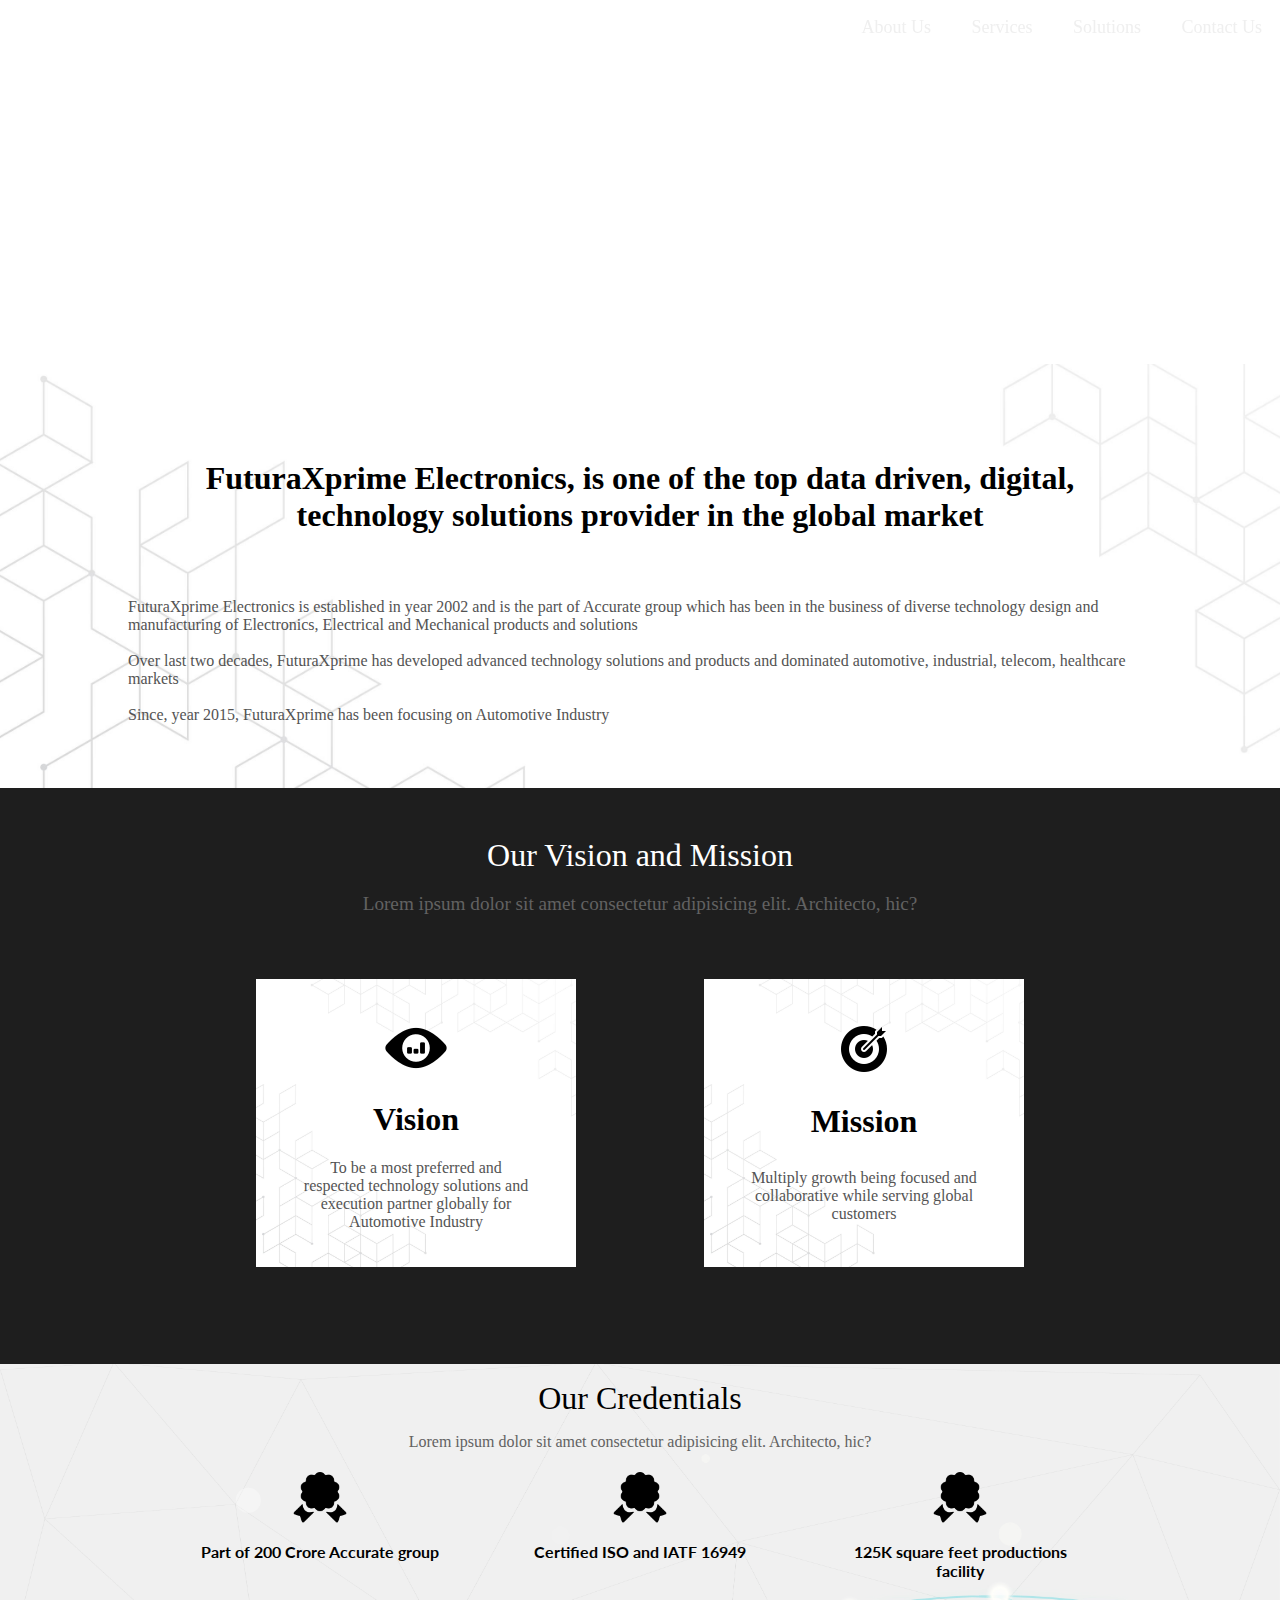
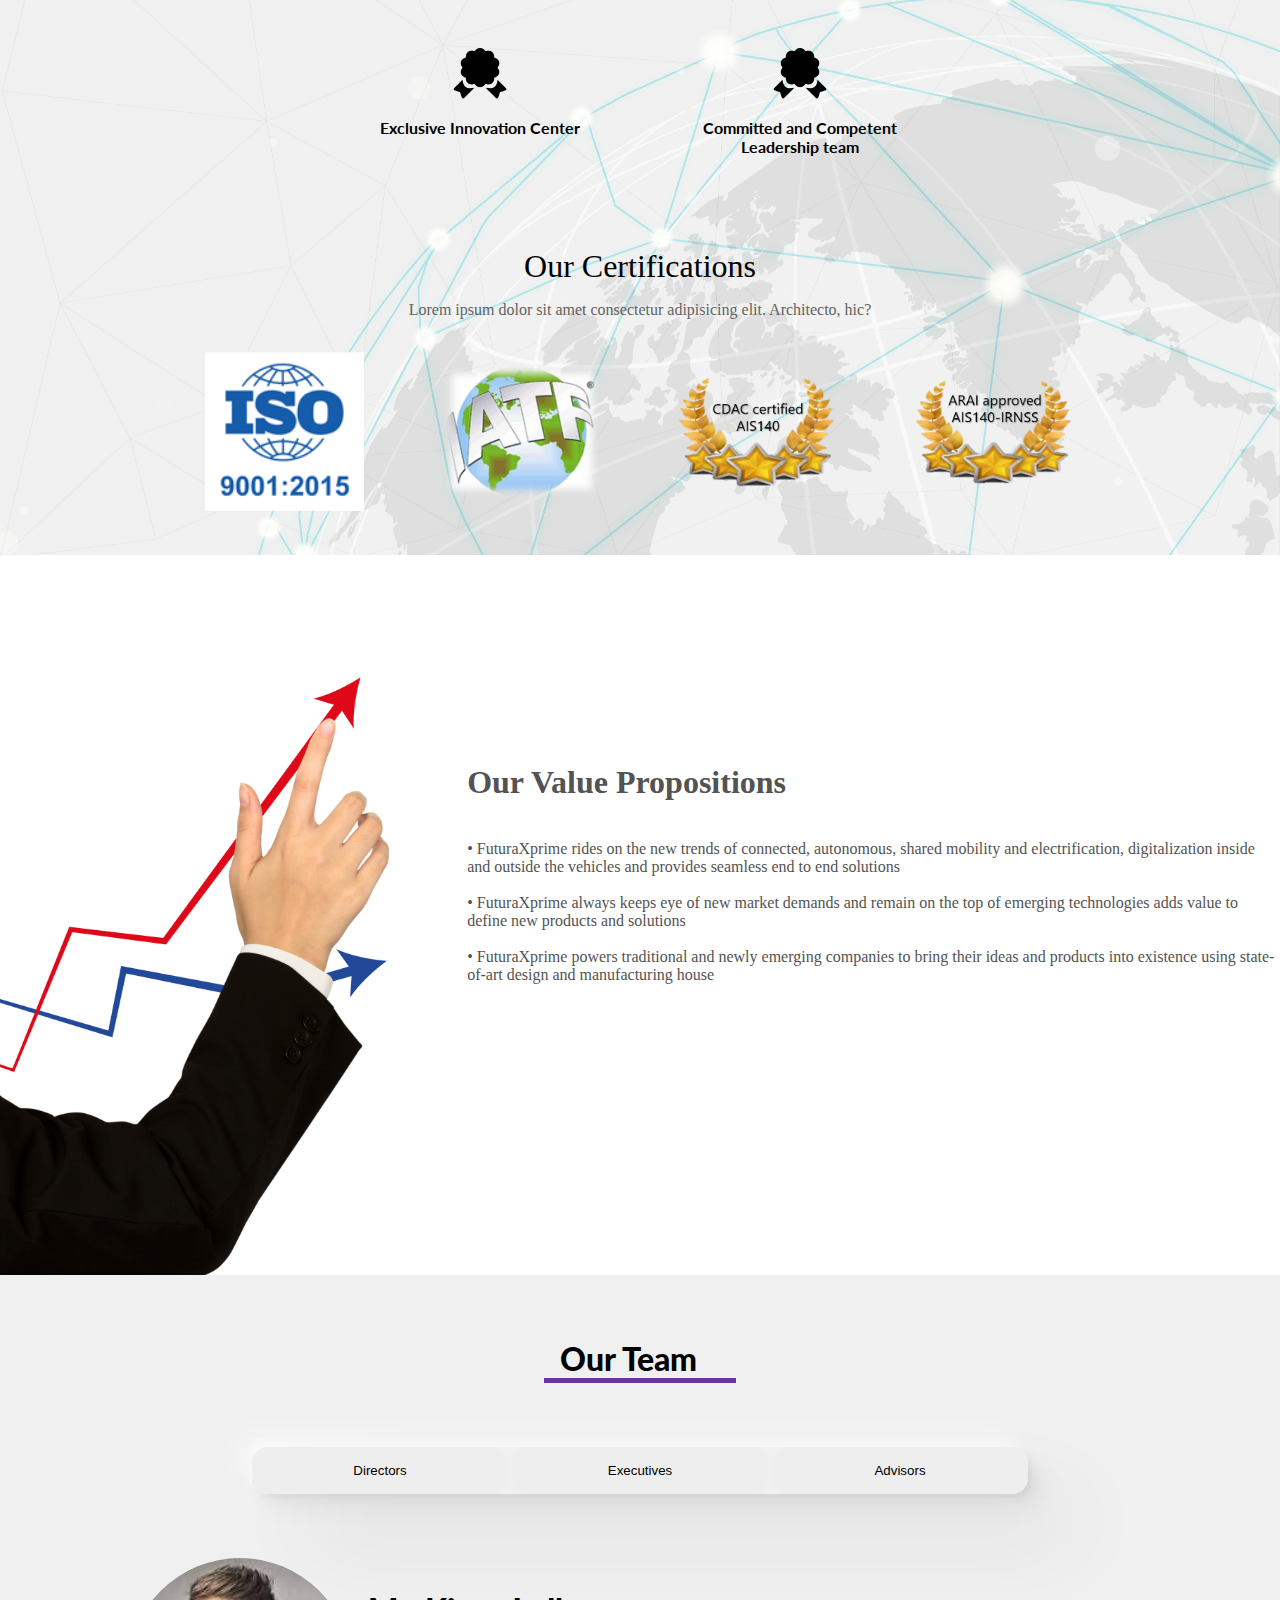
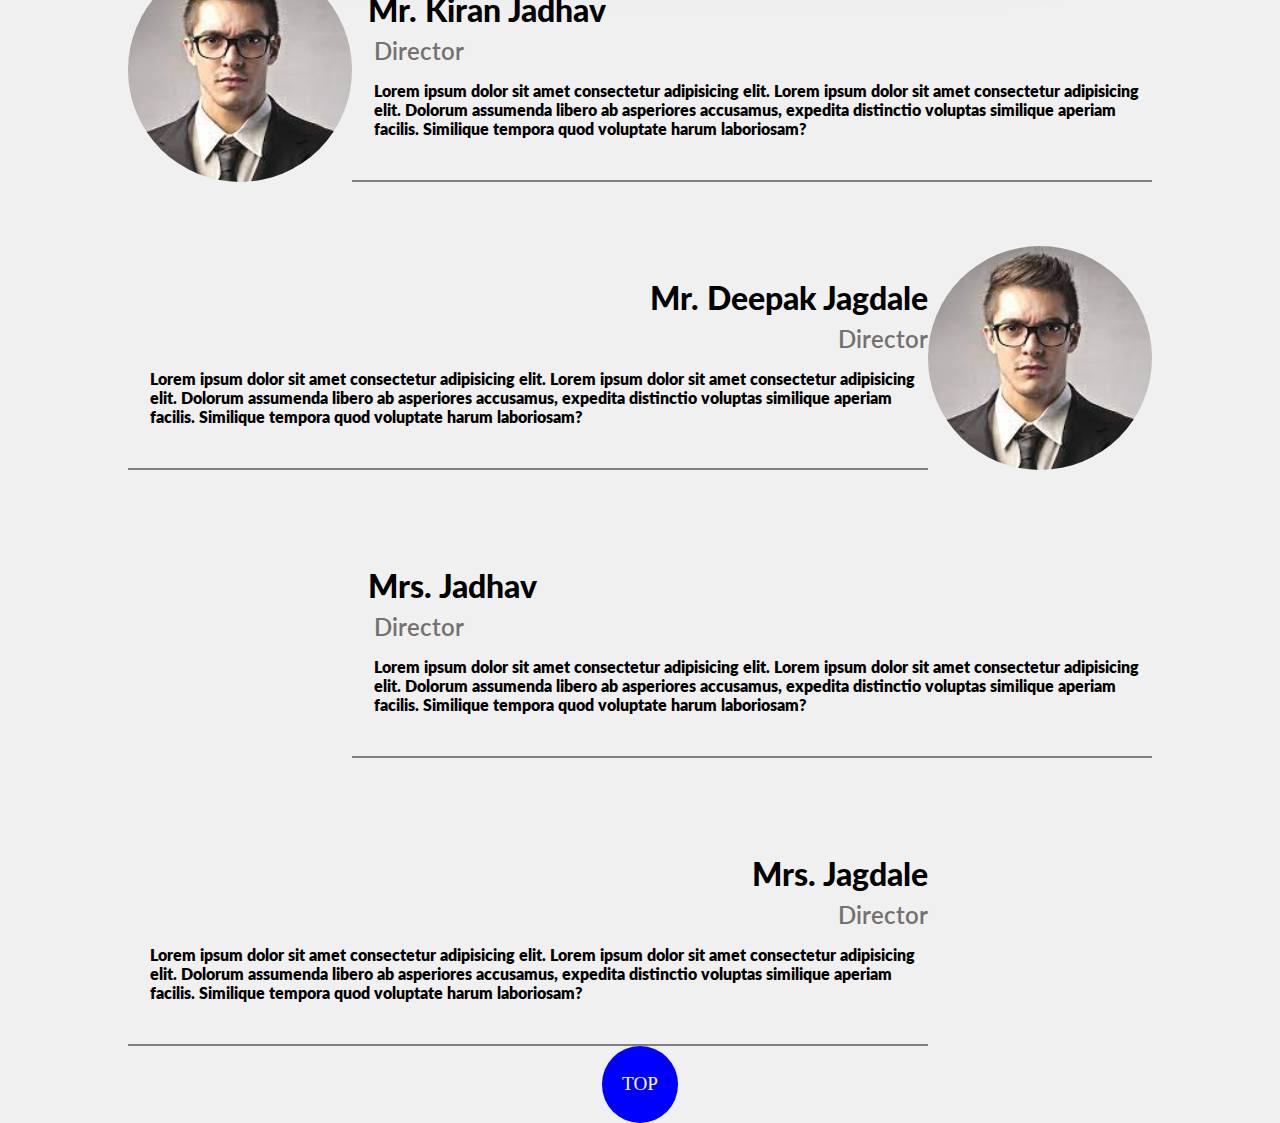
==== commit 1152a8ee: "changes" ====
--- a/about_us.html
+++ b/about_us.html
@@ -14,7 +14,7 @@
             <input type="checkbox" id="nav-check">
             <div class="nav-header">
               <div class="nav-title" id="nav-title">
-                <a href="./index.html"><img src="./Accolade.png" class="nav_img" alt=""></a>
+                <!-- <a href="./index.html"><img src="./FuturaXprime.png" class="nav_img" alt=""></a> -->
               </div>
             </div>
             <div class="nav-btn" id="nav-btn">
@@ -29,7 +29,7 @@
               <a href="./about_us.html">About Us</a>
               <a href="./services.html">Services</a>
               <a href="./solutions.html" target="_blank">Solutions</a>
-              <a href="" target="_blank">Career</a>
+              <!-- <a href="" target="_blank">Career</a> -->
               <a href="./contact_us.html" target="_blank">Contact Us</a>
             </div>
           </div>
@@ -42,10 +42,10 @@
 
         <div class="img_info2">
           <div class="img_head">
-            Accolade Electronics, is one of the top data driven, digital, technology solutions provider in the global market 
+            FuturaXprime Electronics, is one of the top data driven, digital, technology solutions provider in the global market 
           </div>
           <div class="img_text">
-           Accolade Electronics is established in year 2002 and is the part of Accurate group which has been in the business of diverse technology design and manufacturing of Electronics, Electrical and Mechanical products and solutions</br></br>Over last two decades, Accolade has developed advanced technology solutions and products and dominated automotive, industrial, telecom, healthcare markets</br></br>Since, year 2015, Accolade has been focusing on Automotive Industry
+           FuturaXprime Electronics is established in year 2002 and is the part of Accurate group which has been in the business of diverse technology design and manufacturing of Electronics, Electrical and Mechanical products and solutions</br></br>Over last two decades, FuturaXprime has developed advanced technology solutions and products and dominated automotive, industrial, telecom, healthcare markets</br></br>Since, year 2015, FuturaXprime has been focusing on Automotive Industry
 
           </div>
           
@@ -170,9 +170,9 @@
           <div class="img_text">
             <div class="img_text_head">Our Value Propositions</div>
             
-            •	Accolade rides on the new trends of connected, autonomous, shared mobility and electrification, digitalization inside and outside the vehicles and provides seamless end to end solutions </br></br>
-•	Accolade always keeps eye of new market demands and remain on the top of emerging technologies adds value to define new products and solutions </br></br>
-•	Accolade powers traditional and newly emerging companies to bring their ideas and products into existence using state-of-art design and manufacturing house  </br></br>
+            •	FuturaXprime rides on the new trends of connected, autonomous, shared mobility and electrification, digitalization inside and outside the vehicles and provides seamless end to end solutions </br></br>
+•	FuturaXprime always keeps eye of new market demands and remain on the top of emerging technologies adds value to define new products and solutions </br></br>
+•	FuturaXprime powers traditional and newly emerging companies to bring their ideas and products into existence using state-of-art design and manufacturing house  </br></br>
 
           </div>
           
